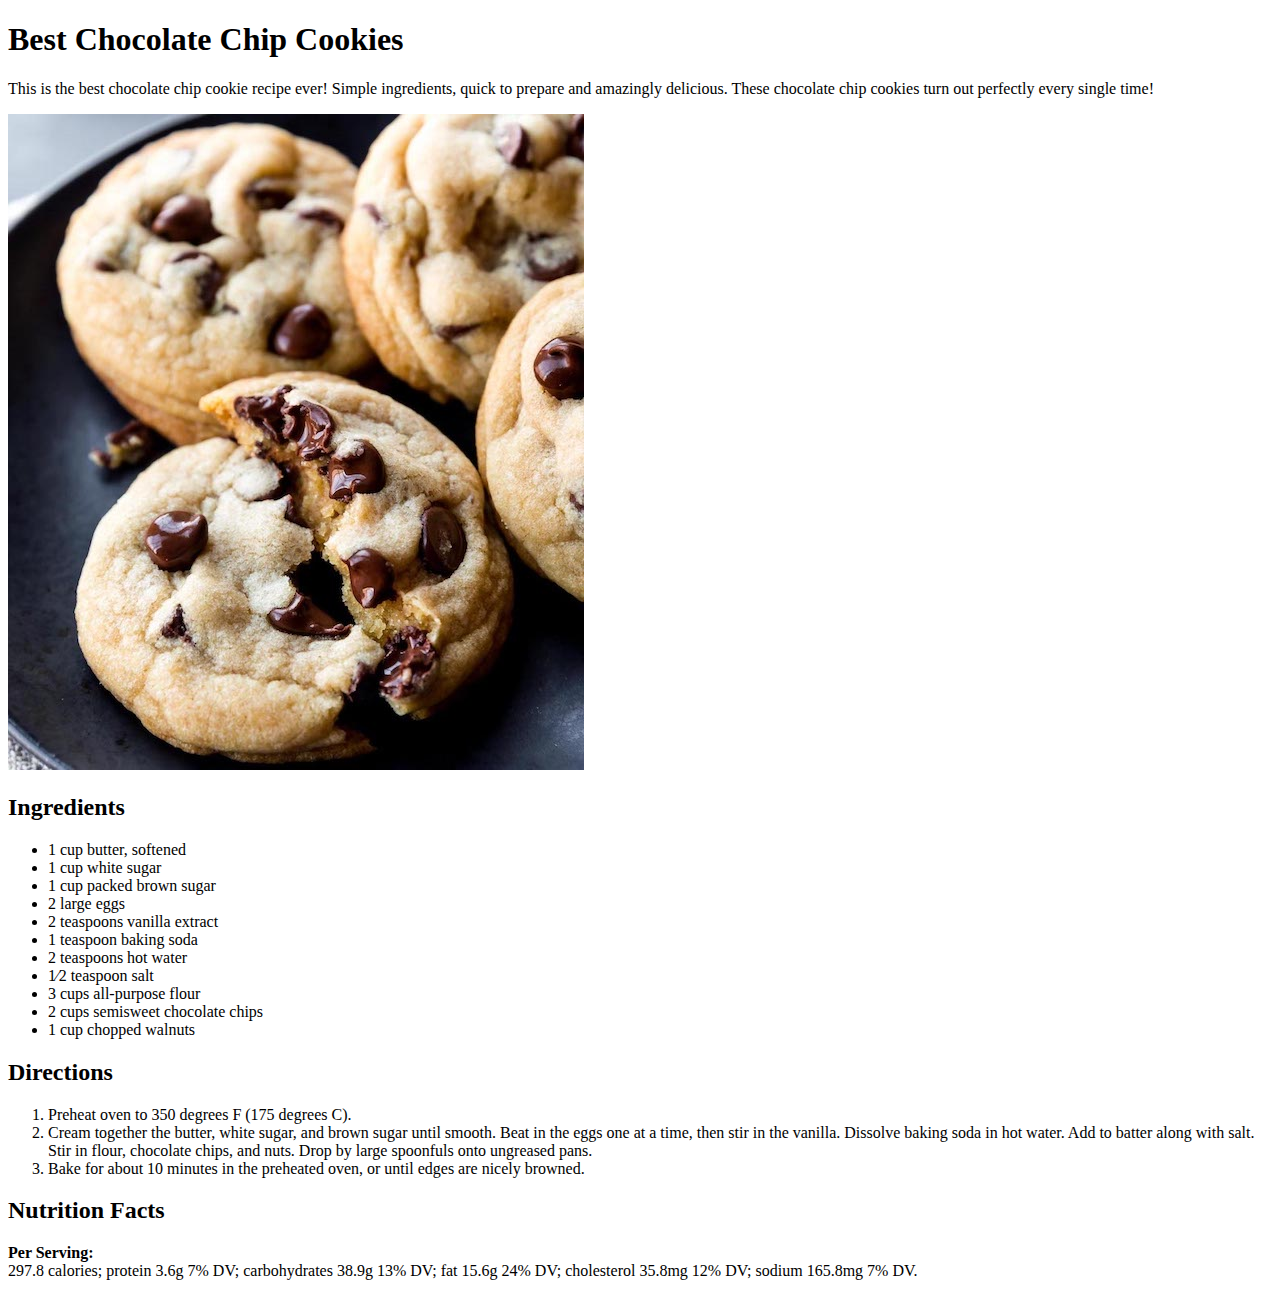
==== recipe/recipe.html @ b4088372 "Add files via upload" ====
<!DOCTYPE html>
<html>
  <head>
    <meta charset="utf-8">
    <title>Chocolate Chip Cookies</title>
  </head>
  <body>
    <h1>Best Chocolate Chip Cookies</h1>
<p>This is the best chocolate chip cookie recipe ever! Simple ingredients, quick to prepare and amazingly delicious. These chocolate chip cookies turn out perfectly every single time!</p>
<img src="cookies.jpg" alt="cookies">
<h2>Ingredients</h2>
<ul>
  <li>1 cup butter, softened</li>
  <li>1 cup white sugar</li>
  <li> 1 cup packed brown sugar</li>
  <li>2 large eggs</li>
  <li>2 teaspoons vanilla extract</li>
  <li>1 teaspoon baking soda</li>
  <li> 2 teaspoons hot water</li>
  <li> 1⁄2 teaspoon salt</li>
  <li>3 cups all-purpose flour</li>
  <li>2 cups semisweet chocolate chips</li>
  <li> 1 cup chopped walnuts</li>
</ul>

<h2>Directions</h2>
<ol>
  <li>Preheat oven to 350 degrees F (175 degrees C).</li>
  <li>Cream together the butter, white sugar, and brown sugar until smooth. Beat in the eggs one at a time, then stir in the vanilla. Dissolve baking soda in hot water. Add to batter along with salt. Stir in flour, chocolate chips, and nuts. Drop by large spoonfuls onto ungreased pans.</li>
  <li>Bake for about 10 minutes in the preheated oven, or until edges are nicely browned.</li>
</ol>

<h2>Nutrition Facts</h2>
<p><strong>Per Serving:</strong><br>
297.8 calories; protein 3.6g 7% DV; carbohydrates 38.9g 13% DV; fat 15.6g 24% DV; cholesterol 35.8mg 12% DV; sodium 165.8mg 7% DV.</p>

  </body>
</html>
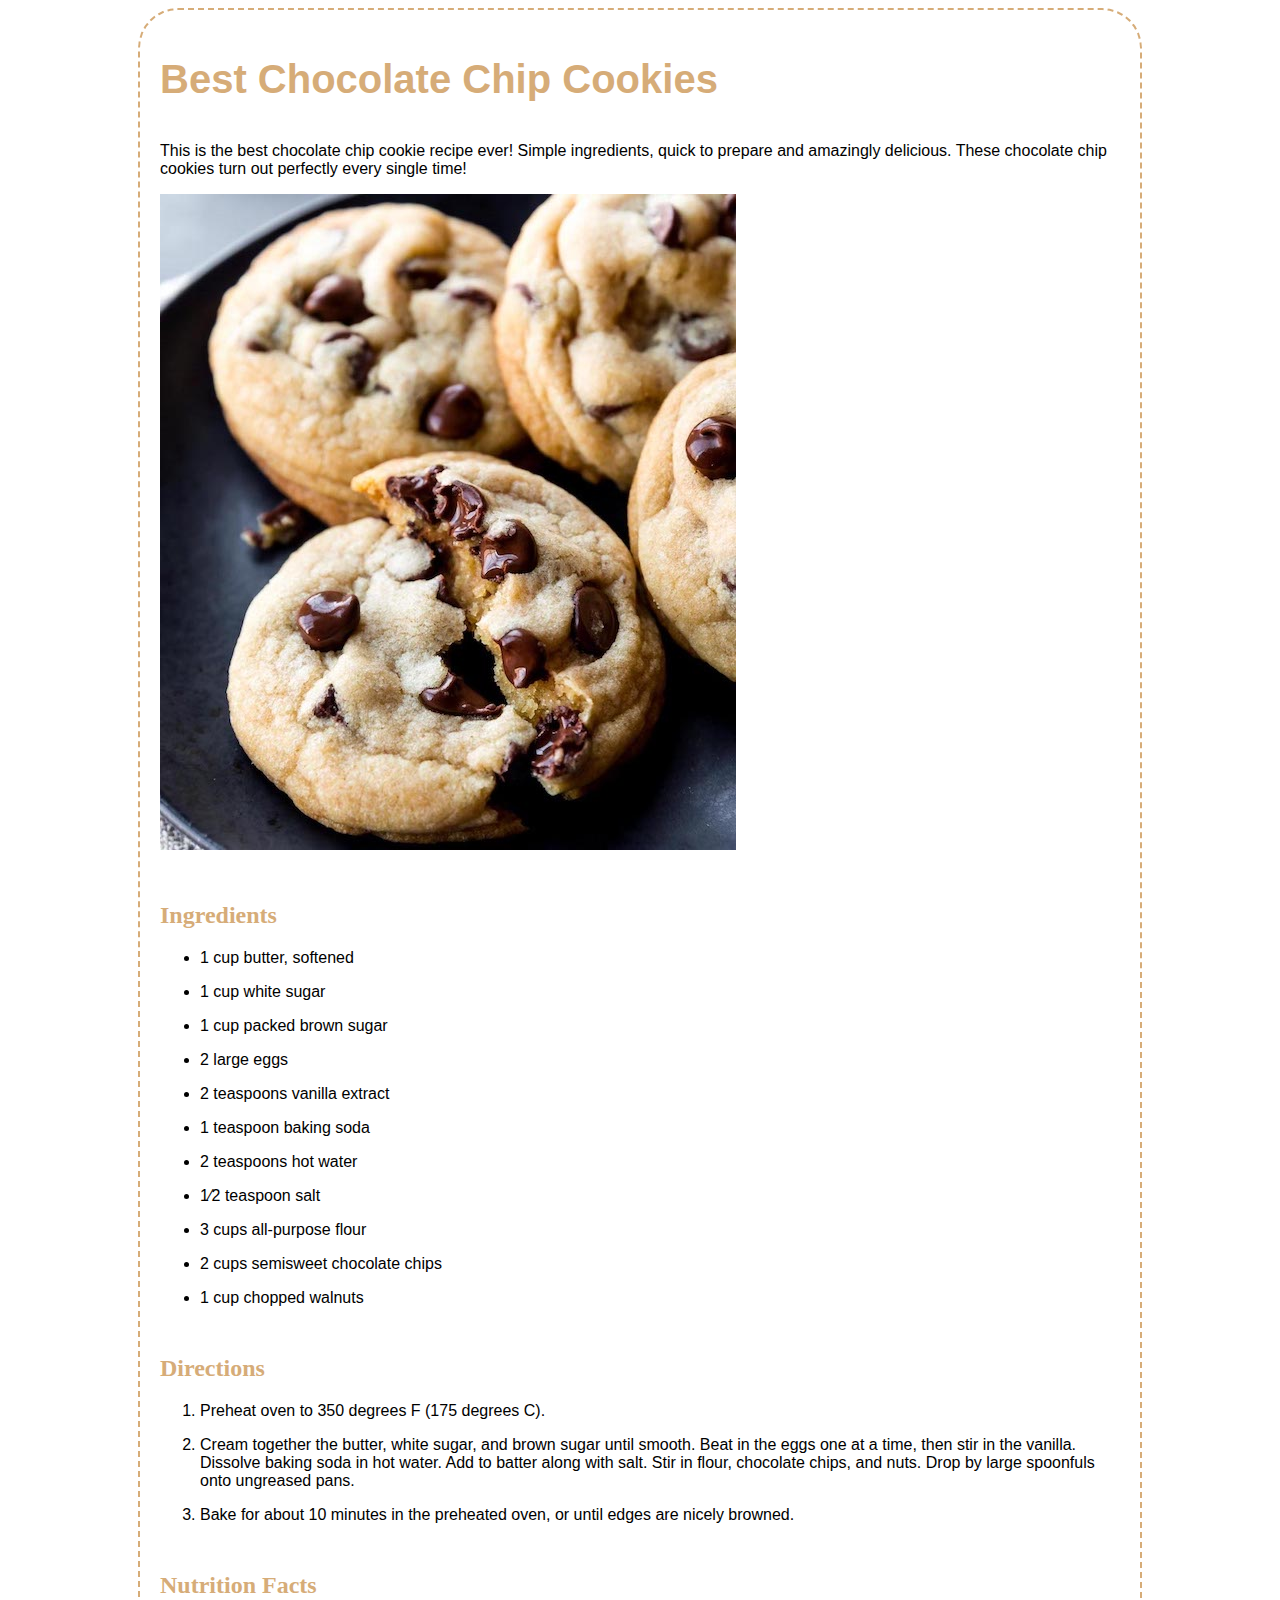
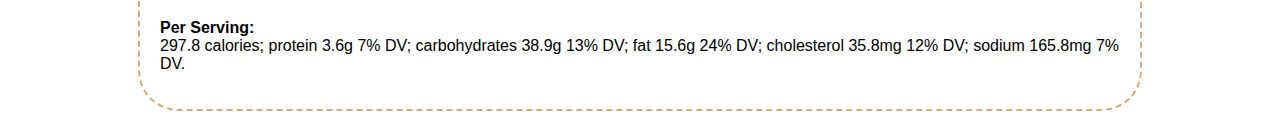
==== commit 8c896ab1: "Add files via upload" ====
--- a/recipe/recipe.html
+++ b/recipe/recipe.html
@@ -3,6 +3,7 @@
   <head>
     <meta charset="utf-8">
     <title>Chocolate Chip Cookies</title>
+    <link rel="stylesheet" href="style.css">
   </head>
   <body>
     <h1>Best Chocolate Chip Cookies</h1>
--- a/recipe/style.css
+++ b/recipe/style.css
@@ -0,0 +1,24 @@
+body{
+font-family: arial;
+width:960px;
+margin-left:auto;
+margin-right: auto;
+border: dashed 2px rgb(214, 172, 120);
+padding: 20px;
+border-radius: 40px;}
+h1{
+  font-family: arial;
+  margin-bottom: 1em;
+  color:rgb(214, 172, 120);}
+h2{font-family: cursive;
+  color:rgb(214, 172, 120);}
+li{font-family: arial;}
+h1{
+  font-size:2.5rem;
+}
+li{
+  margin-bottom: 1em;
+}
+h2{
+  margin-top: 2em;
+}
